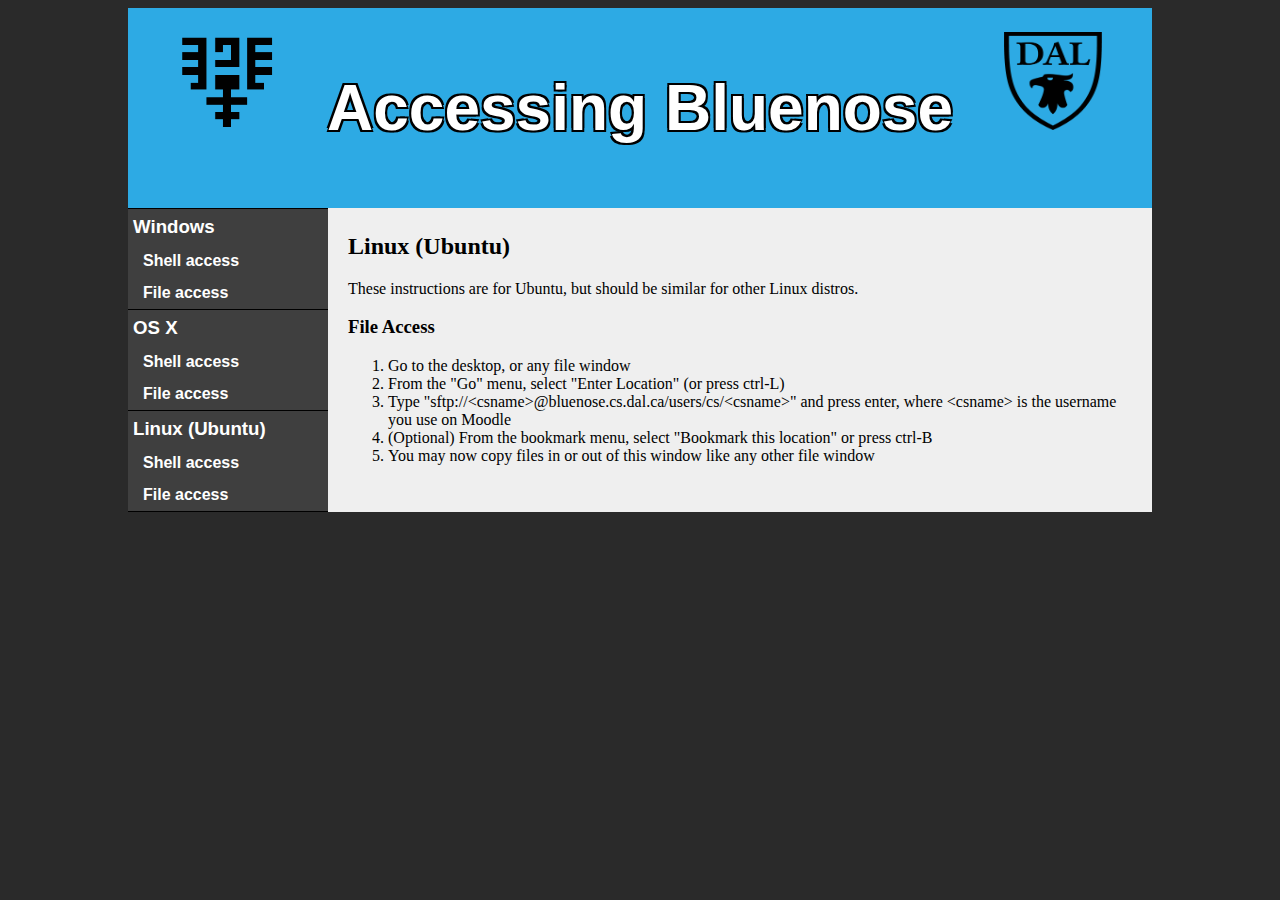
==== linfile.html @ 7adfb54b "Removing JS" ====
<!DOCTYPE html>
<html lang="en">
<head>
    <meta charset="UTF-8">
    <title>Bluenose Instructions</title>
    <link href="css/style.css" rel="stylesheet">
</head>
<body>
<div class="page">
    <a href="."><div class="header"><div class="logos_and_title"> <img src="images/css_logo.png"><h1>Accessing Bluenose</h1><img src="images/dal_logo.png"></div></div></a>
    <div class="navbar">
        <div class="os">
            <span class="ostitle">Windows</span>
            <span class="ositem"><a href="winshell.html">Shell access</a></span>
            <span class="ositem"><a href="winfile.html">File access</a></span>
        </div>
        <div class="os">
            <span class="ostitle">OS X</span>
            <span class="ositem"><a href="macshell.html">Shell access</a></span>
            <span class="ositem"><a href="macfile.html">File access</a></span>
        </div>
        <div class="os">
            <span class="ostitle">Linux (Ubuntu)</span>
            <span class="ositem"><a href="linshell.html">Shell access</a></span>
            <span class="ositem"><a href="linfile.html">File access</a></span>
        </div>
    </div>
    <div class="content">
        <article id="linux">
            <section id="linfile">
                <h2>Linux (Ubuntu)</h2>
                <p>These instructions are for Ubuntu, but should be similar for other Linux distros.</p>
                <h3>File Access</h3>
                <ol>
                    <li>Go to the desktop, or any file window</li>
                    <li>From the &quot;Go&quot; menu, select &quot;Enter Location&quot; (or press ctrl-L)</li>
                    <li>Type &quot;sftp://&lt;csname&gt;@bluenose.cs.dal.ca/users/cs/&lt;csname&gt;&quot; and press enter, where &lt;csname&gt; is the username you use on Moodle</li>
                    <li>(Optional) From the bookmark menu, select &quot;Bookmark this location&quot; or press ctrl-B</li>
                    <li>You may now copy files in or out of this window like any other file window</li>
                </ol>
            </section>
        </article>
    </div>
</div>
</body>
</html>
---- css/style.css ----
body {
    background-color: #2a2a2a;

}

.page {
    max-width: 1024px;
    margin: 0 auto;
    overflow: hidden;
    background-color: #3f3f3f;

}
.header {
    width: 100%;
    background-color: #2DAAE4;
    padding: 20px 0;
}
.header h1 {
    text-align: center;
    font-family: sans-serif;
    font-size: 48pt;
    color: white;
    width: 728px;
    display: inline-block;
    text-shadow: -2px -2px 0 black, 2px -2px 0 black, -2px 2px 0 black, 2px 2px 0 black;
}
.header .logos_and_title {
    width: 924px;
    margin-left: 50px;
}

.header img {
    width: 98px;
    height: 98px;
}

.navbar {
    background-color: #3f3f3f;
    color: white;
    font-family: sans-serif;
    width: 200px;
    float: left;
    border-bottom: 1px solid black;
}

.os {
    border-top: 1px solid black;
}

.ostitle {
    display: block;
    font-weight: bold;
    font-size: 14pt;
    padding: 7px 0 7px 5px;
}

.ositem {
    display: block;
    font-weight: bold;
    font-size: 12pt;

}

.ositem a:hover {
    background-color: #103b50;
}

.ositem a.selected {
    background-color: #206a91;
}

.ositem a {
    text-decoration: none;
    color: inherit;
    display: block;
    padding: 7px 0 7px 15px;
}

.content {
    max-width: 784px;
    float: right;
    padding: 5px 20px;
    background-color: #EFEFEF;
    min-height: 294px;
}

.demo img {
    max-width: 750px;
    border: 5px solid black;
    margin: 0 auto;
    display: inherit;
}


.instruction {
    display: block;
    text-align: center;
    margin: 5px auto 5px auto;
}

.instructionList li {
    background-color: #F8F8F8;
    margin: 20px 5px;
    box-shadow: 2px 2px lightgrey;
    padding: 5px;
}
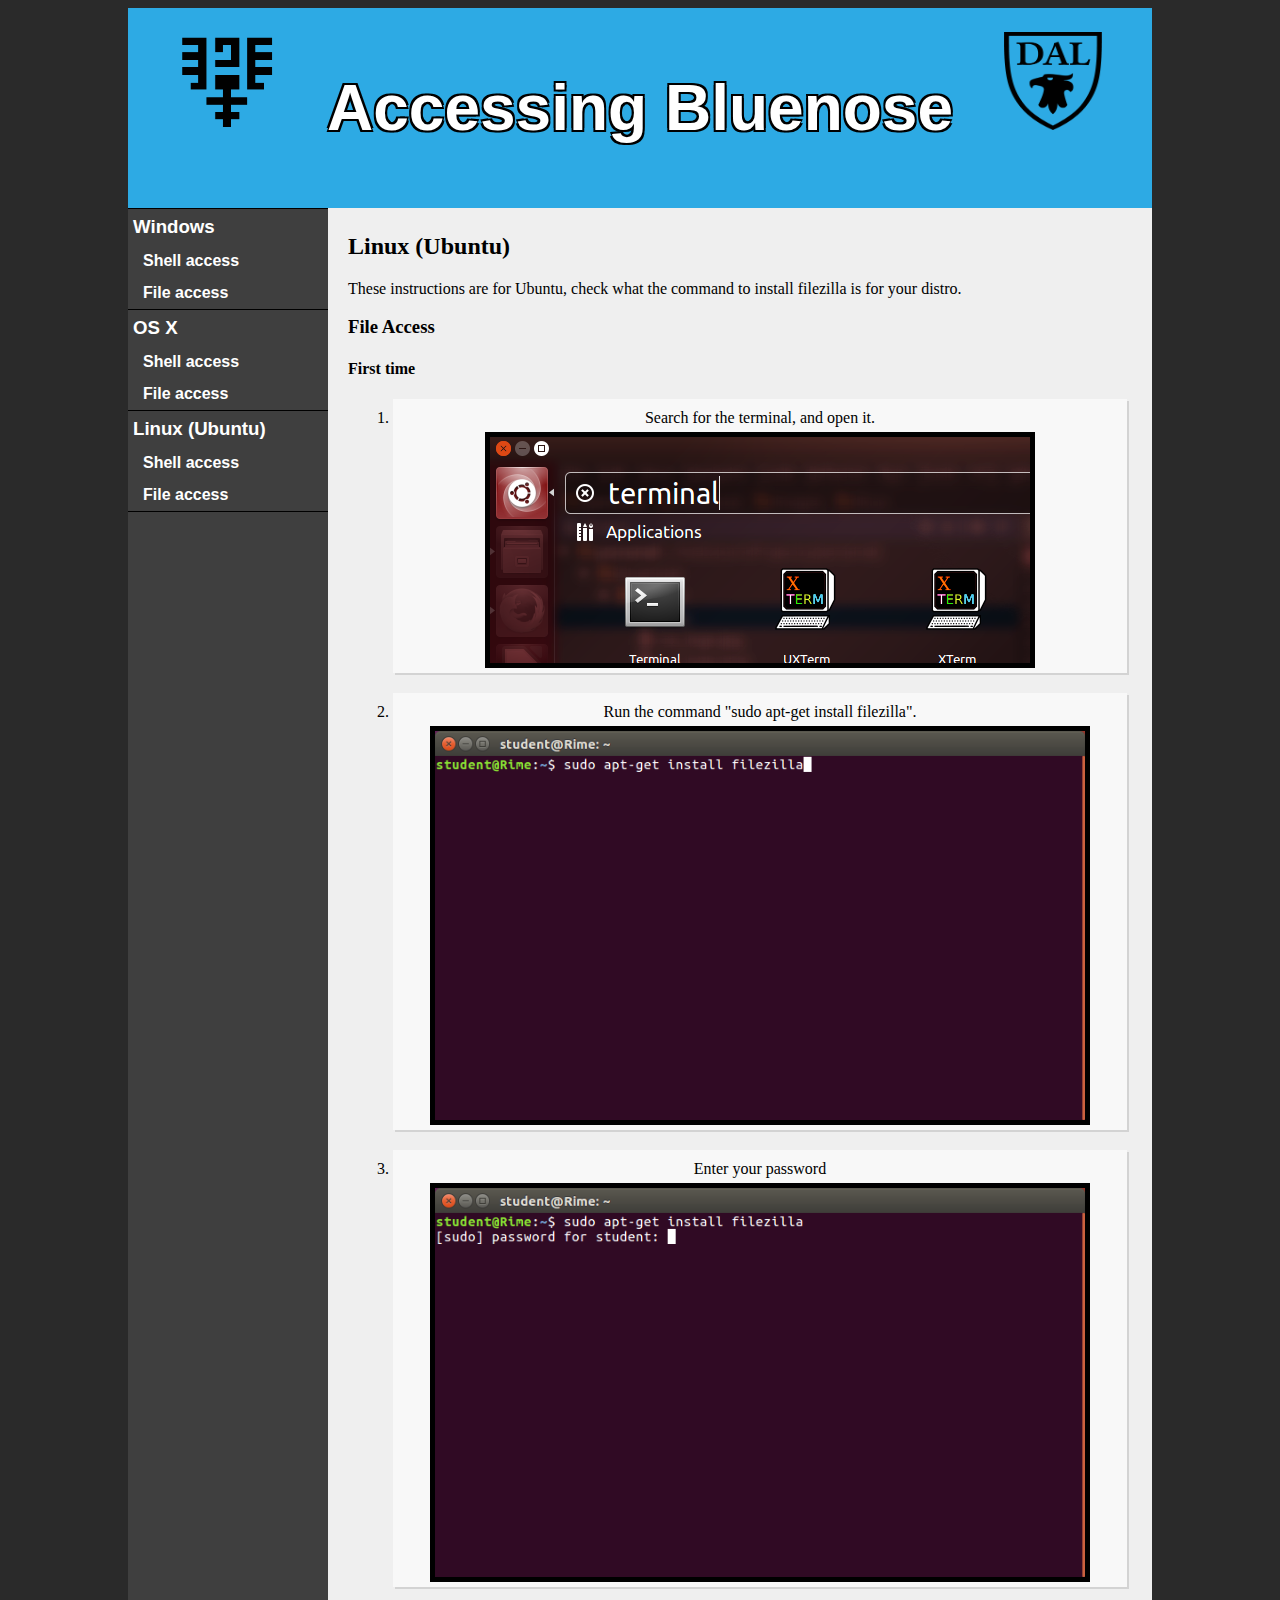
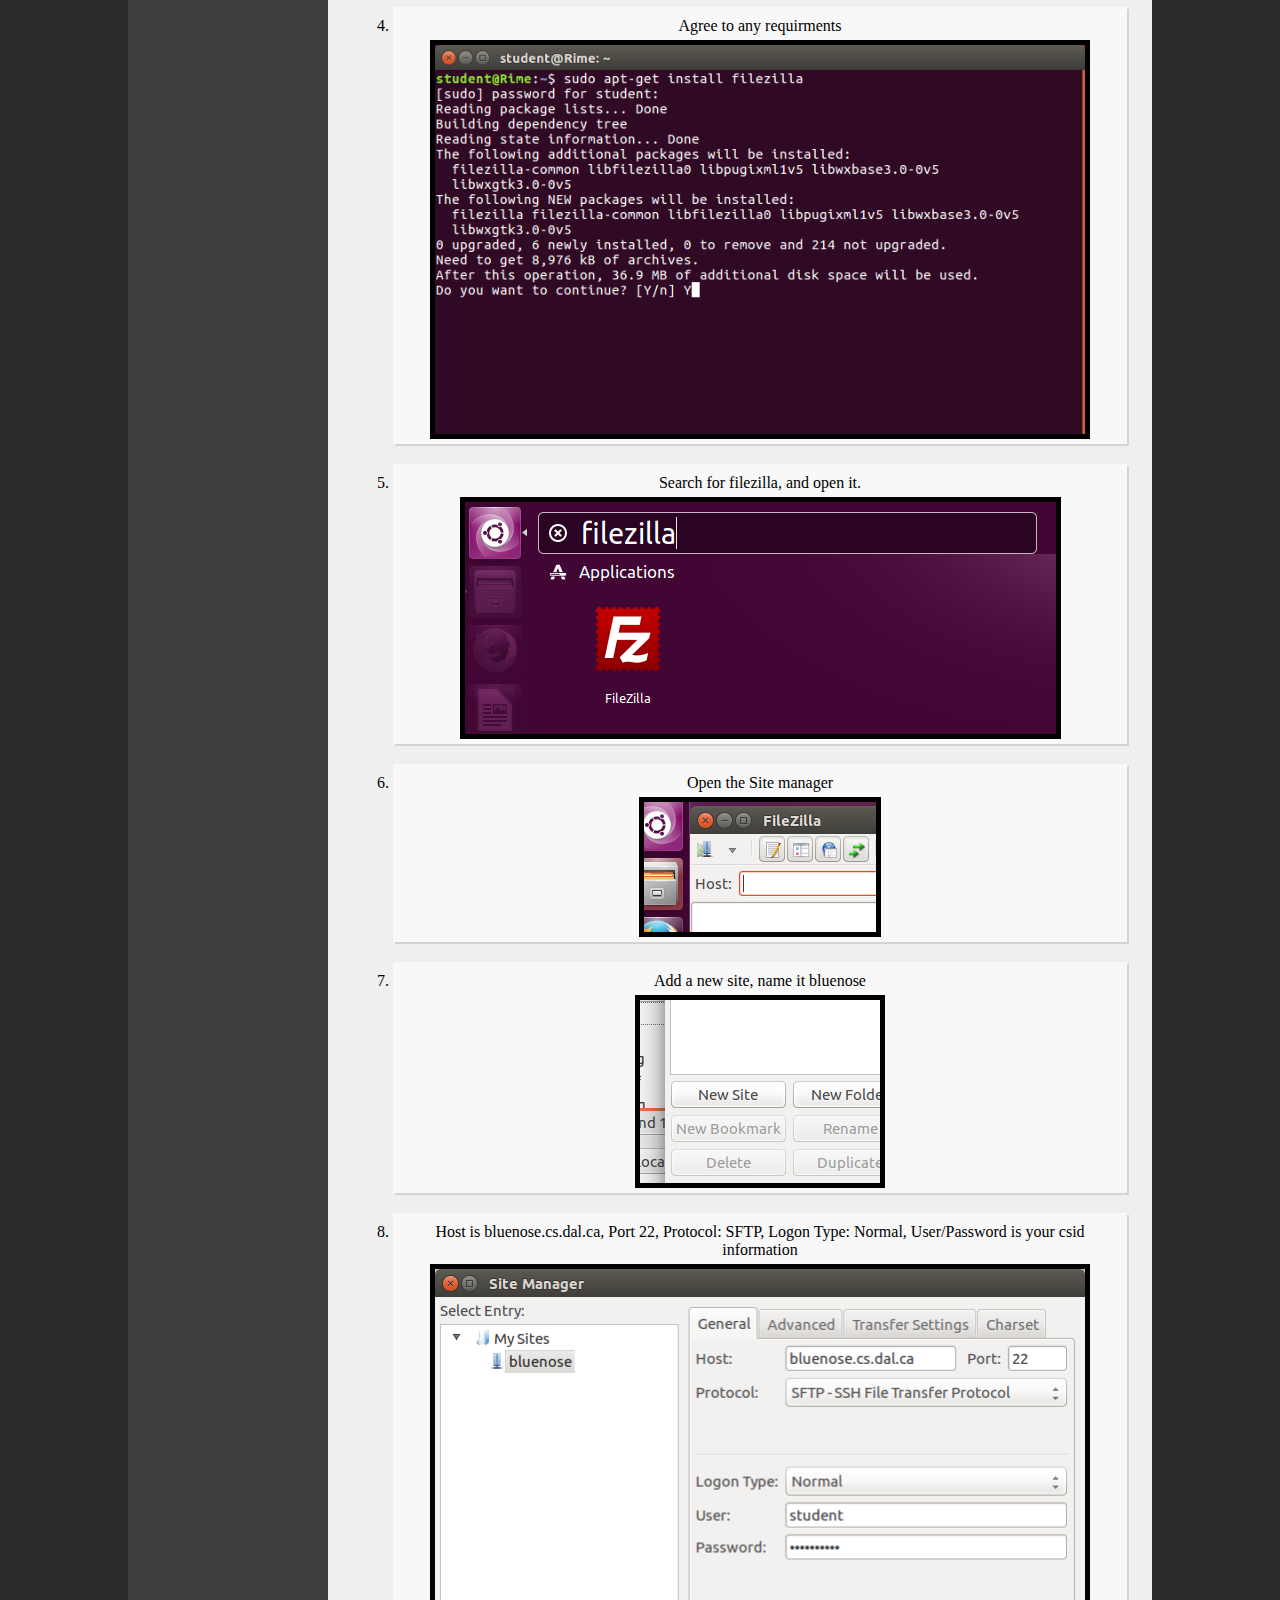
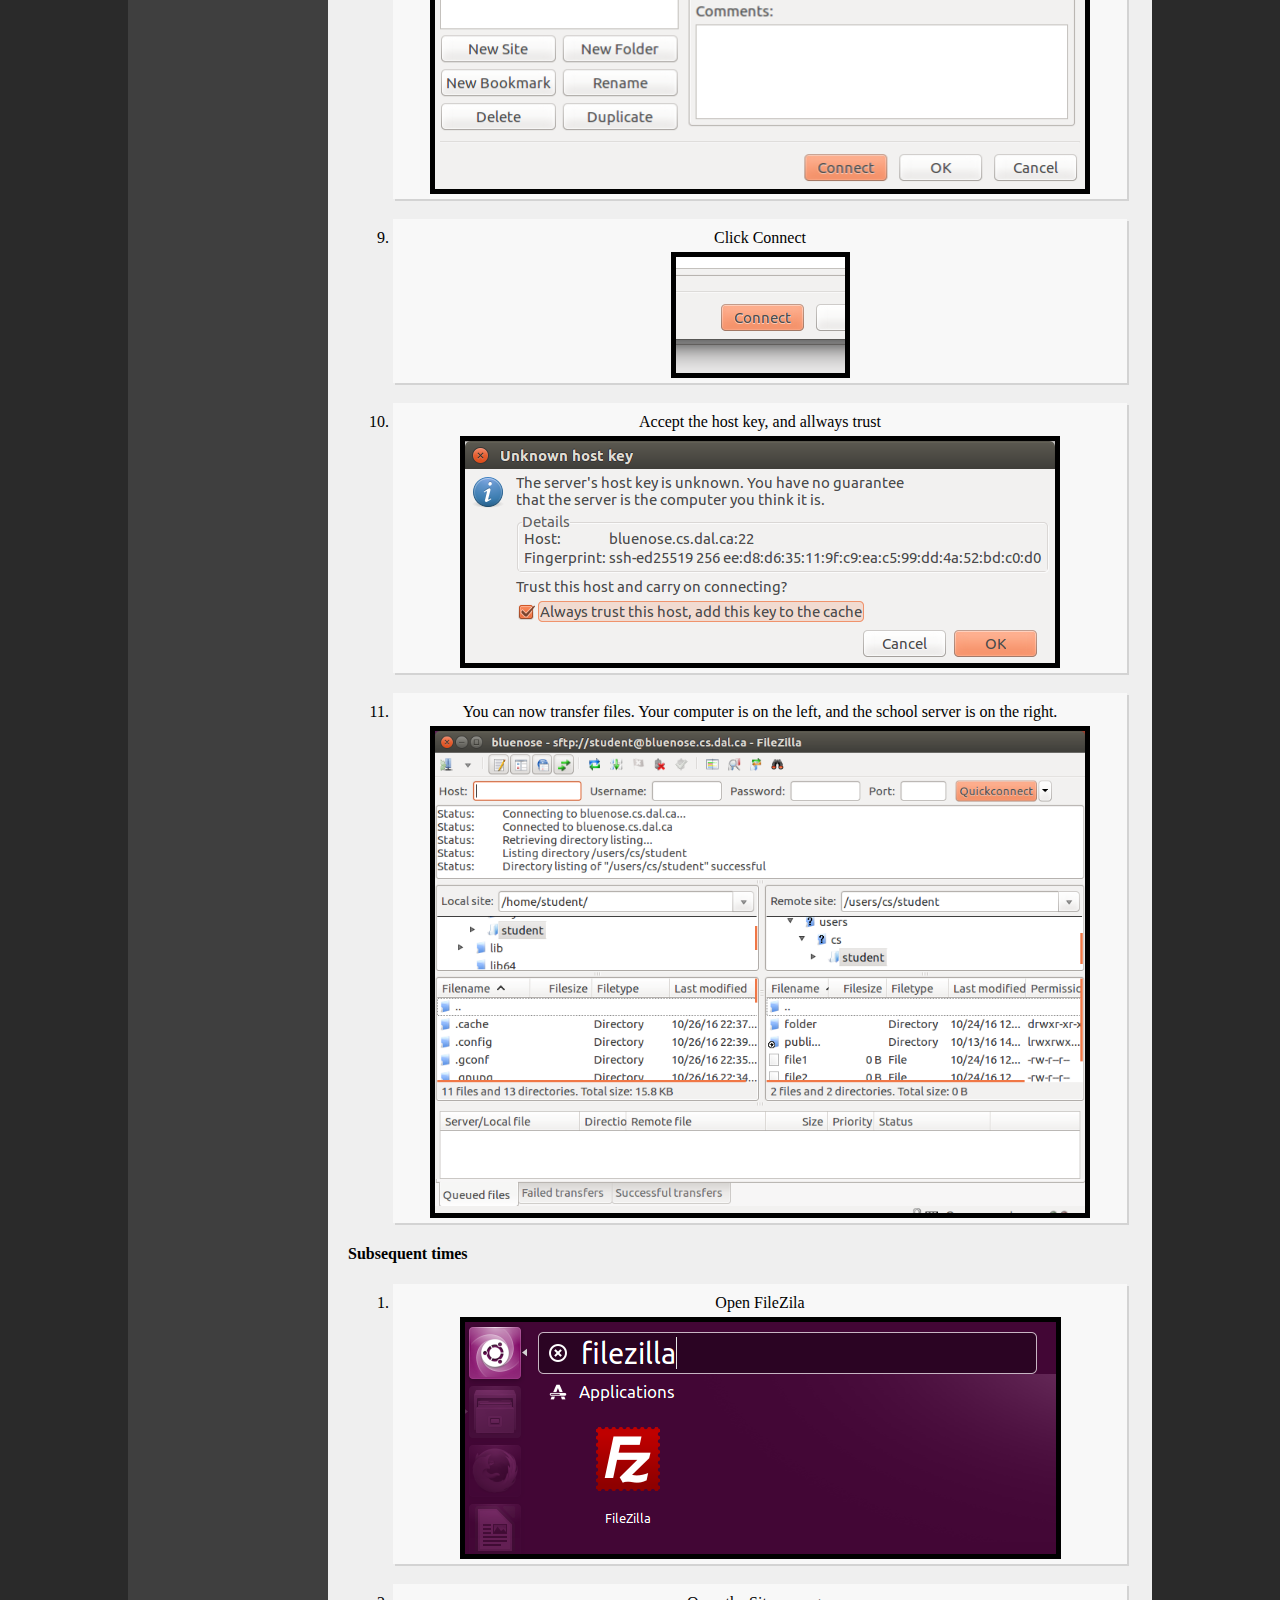
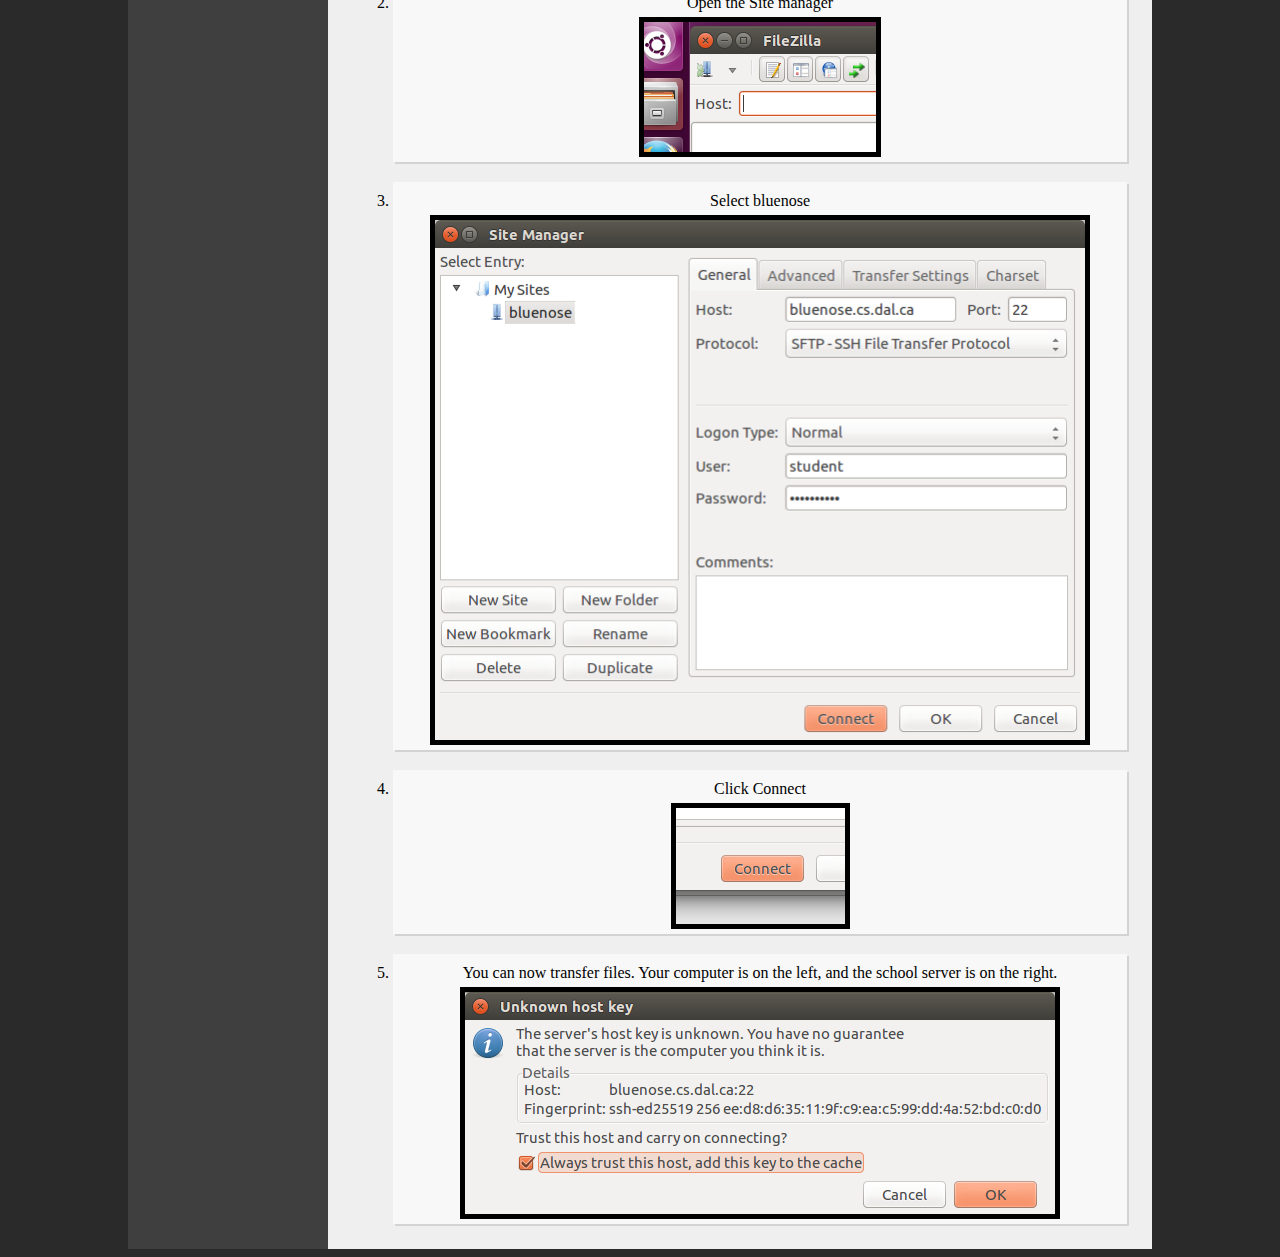
==== commit a8a1c141: "Updating linux file access" ====
--- a/linfile.html
+++ b/linfile.html
@@ -29,14 +29,29 @@
         <article id="linux">
             <section id="linfile">
                 <h2>Linux (Ubuntu)</h2>
-                <p>These instructions are for Ubuntu, but should be similar for other Linux distros.</p>
+                <p>These instructions are for Ubuntu, check what the command to install filezilla is for your distro.</p>
                 <h3>File Access</h3>
-                <ol>
-                    <li>Go to the desktop, or any file window</li>
-                    <li>From the &quot;Go&quot; menu, select &quot;Enter Location&quot; (or press ctrl-L)</li>
-                    <li>Type &quot;sftp://&lt;csname&gt;@bluenose.cs.dal.ca/users/cs/&lt;csname&gt;&quot; and press enter, where &lt;csname&gt; is the username you use on Moodle</li>
-                    <li>(Optional) From the bookmark menu, select &quot;Bookmark this location&quot; or press ctrl-B</li>
-                    <li>You may now copy files in or out of this window like any other file window</li>
+                <h4>First time</h4>
+                <ol class="instructionList">
+                  <li><span class="instruction"> Search for the terminal, and open it.</span><div class="demo"><img src="images/linux/shell1terminal.png" /></div></li>
+                    <li><span class="instruction">Run the command &quot;sudo apt-get install filezilla&quot;.</span><div class="demo"><img src="images/linux/file1.png" /></div></li>
+                    <li><span class="instruction">Enter your password</span><div class="demo"><img src="images/linux/file2.png" /></div></li>
+                    <li><span class="instruction">Agree to any requirments</span><div class="demo"><img src="images/linux/file3.png" /></div></li>
+                    <li><span class="instruction">Search for filezilla, and open it.</span><div class="demo"><img src="images/linux/file5.png" /></div></li>
+                    <li><span class="instruction">Open the Site manager</span><div class="demo"><img src="images/linux/file6.png" /></div></li>
+                    <li><span class="instruction">Add a new site, name it bluenose</span><div class="demo"><img src="images/linux/file7.png" /></div></li>
+                    <li><span class="instruction">Host is bluenose.cs.dal.ca, Port 22, Protocol: SFTP, Logon Type: Normal, User/Password is your csid information</span><div class="demo"><img src="images/linux/file8.png" /></div></li>
+                    <li><span class="instruction">Click Connect</span><div class="demo"><img src="images/linux/file9.png" /></div></li>
+                    <li><span class="instruction">Accept the host key, and allways trust</span><div class="demo"><img src="images/linux/file10.png" /></div></li>
+                    <li><span class="instruction">You can now transfer files.  Your computer is on the left, and the school server is on the right.</span><div class="demo"><img src="images/linux/file11.png" /></div></li>
+                </ol>
+                <h4>Subsequent times</h4>
+                <ol class="instructionList">
+                    <li><span class="instruction">Open FileZila</span><div class="demo"><img src="images/linux/file5.png" /></div></li>
+                    <li><span class="instruction">Open the Site manager</span><div class="demo"><img src="images/linux/file6.png" /></div></li>
+                    <li><span class="instruction">Select bluenose</span><div class="demo"><img src="images/linux/file8.png" /></div></li>
+                    <li><span class="instruction">Click Connect</span><div class="demo"><img src="images/linux/file9.png" /></div></li>
+                    <li><span class="instruction">You can now transfer files.  Your computer is on the left, and the school server is on the right.</span><div class="demo"><img src="images/linux/file10.png" /></div></li>
                 </ol>
             </section>
         </article>
--- a/css/style.css
+++ b/css/style.css
@@ -85,7 +85,7 @@
 }
 
 .demo img {
-    max-width: 750px;
+    max-width: 650px;
     border: 5px solid black;
     margin: 0 auto;
     display: inherit;
